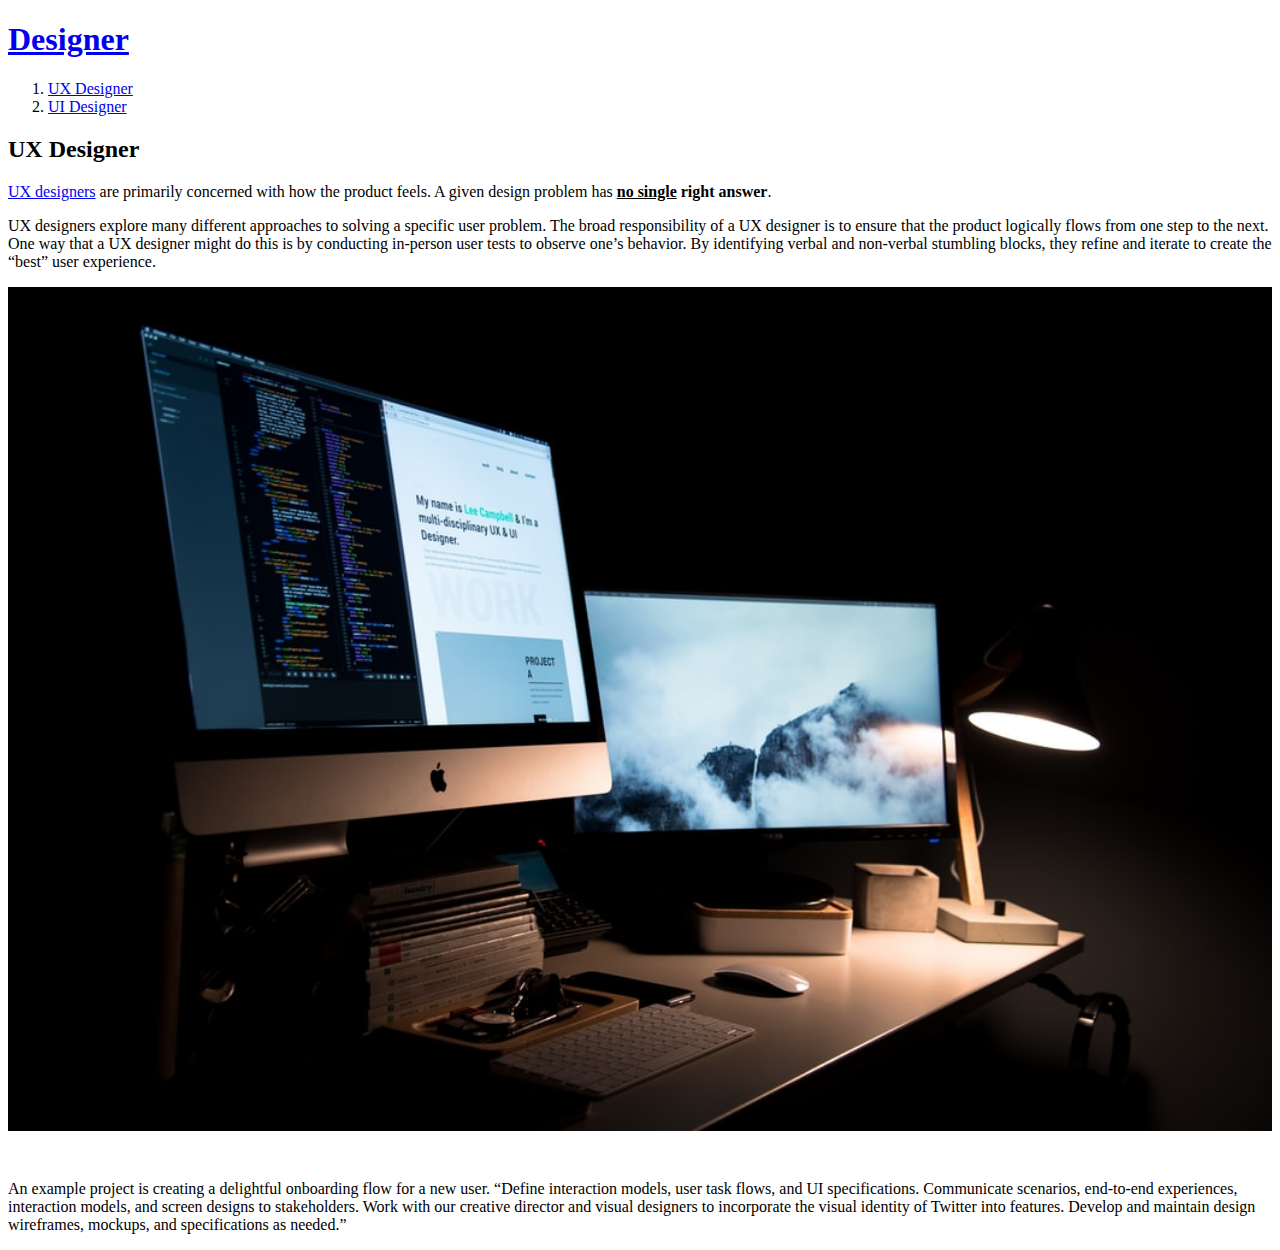
==== 1.html @ 8a7d2e4d "first version" ====
<!doctype html>
<html>
<head>
  <title>UX Designer</title>
  <meta charset="utf-8">
</head>
<body>
  <h1><a href="index.html">Designer</a></h1>
  <ol>
    <li><a href="1.html">UX Designer</a></li>
    <li><a href="2.html">UI Designer</a></li>
  </ol>
  <h2>UX Designer</h2>
  <a href="https://resources.workable.com/ux-designer-job-description"
  target="_blank" title="UX designer job description">UX designers</a> are primarily concerned with how the product feels. A given design problem has <strong><u>no single</u> right answer</strong>. <p>UX designers explore many different approaches to solving a specific user problem. The broad responsibility of a UX designer is to ensure that the product logically flows from one step to the next. One way that a UX designer might do this is by conducting in-person user tests to observe one’s behavior. By identifying verbal and non-verbal stumbling blocks, they refine and iterate to create the “best” user experience.
  <p><img src="dom.jpg" width="100%">
  <p style="margin-top:45px;">An example project is creating a delightful onboarding flow for a new user. “Define interaction models, user task flows, and UI specifications. Communicate scenarios, end-to-end experiences, interaction models, and screen designs to stakeholders. Work with our creative director and visual designers to incorporate the visual identity of Twitter into features. Develop and maintain design wireframes, mockups, and specifications as needed.”</p>
</body>
</html>
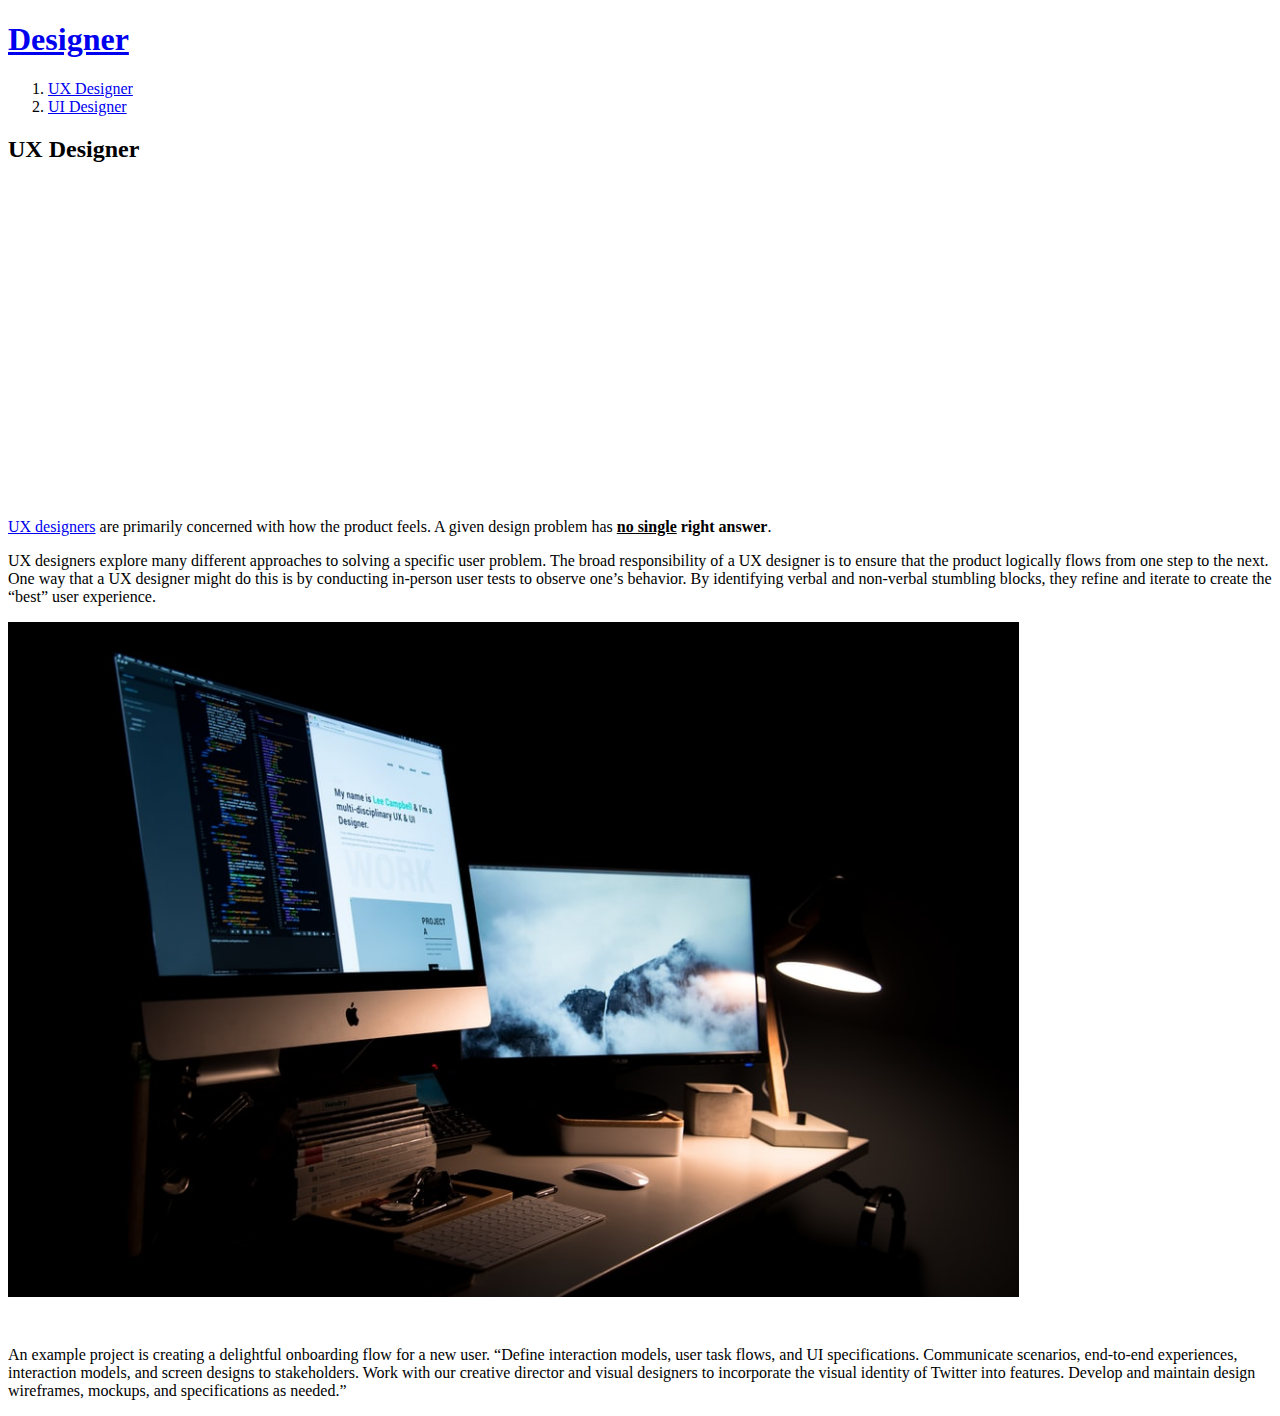
==== commit 006f4531: "Add files via upload" ====
--- a/1.html
+++ b/1.html
@@ -11,9 +11,34 @@
     <li><a href="2.html">UI Designer</a></li>
   </ol>
   <h2>UX Designer</h2>
+  <p>
+    <iframe width="560" height="315" src="https://www.youtube.com/embed/SRec90j6lTY" frameborder="0" allow="accelerometer; autoplay; encrypted-media; gyroscope; picture-in-picture" allowfullscreen></iframe>
+  </p>
   <a href="https://resources.workable.com/ux-designer-job-description"
   target="_blank" title="UX designer job description">UX designers</a> are primarily concerned with how the product feels. A given design problem has <strong><u>no single</u> right answer</strong>. <p>UX designers explore many different approaches to solving a specific user problem. The broad responsibility of a UX designer is to ensure that the product logically flows from one step to the next. One way that a UX designer might do this is by conducting in-person user tests to observe one’s behavior. By identifying verbal and non-verbal stumbling blocks, they refine and iterate to create the “best” user experience.
-  <p><img src="dom.jpg" width="100%">
+  <p><img src="dom.jpg" width="80%">
   <p style="margin-top:45px;">An example project is creating a delightful onboarding flow for a new user. “Define interaction models, user task flows, and UI specifications. Communicate scenarios, end-to-end experiences, interaction models, and screen designs to stakeholders. Work with our creative director and visual designers to incorporate the visual identity of Twitter into features. Develop and maintain design wireframes, mockups, and specifications as needed.”</p>
+  <P>
+    <div id="disqus_thread"></div>
+<script>
+
+/**
+*  RECOMMENDED CONFIGURATION VARIABLES: EDIT AND UNCOMMENT THE SECTION BELOW TO INSERT DYNAMIC VALUES FROM YOUR PLATFORM OR CMS.
+*  LEARN WHY DEFINING THESE VARIABLES IS IMPORTANT: https://disqus.com/admin/universalcode/#configuration-variables*/
+/*
+var disqus_config = function () {
+this.page.url = PAGE_URL;  // Replace PAGE_URL with your page's canonical URL variable
+this.page.identifier = PAGE_IDENTIFIER; // Replace PAGE_IDENTIFIER with your page's unique identifier variable
+};
+*/
+(function() { // DON'T EDIT BELOW THIS LINE
+var d = document, s = d.createElement('script');
+s.src = 'https://ux-ui-designer.disqus.com/embed.js';
+s.setAttribute('data-timestamp', +new Date());
+(d.head || d.body).appendChild(s);
+})();
+</script>
+<noscript>Please enable JavaScript to view the <a href="https://disqus.com/?ref_noscript">comments powered by Disqus.</a></noscript>
+</p>
 </body>
 </html>
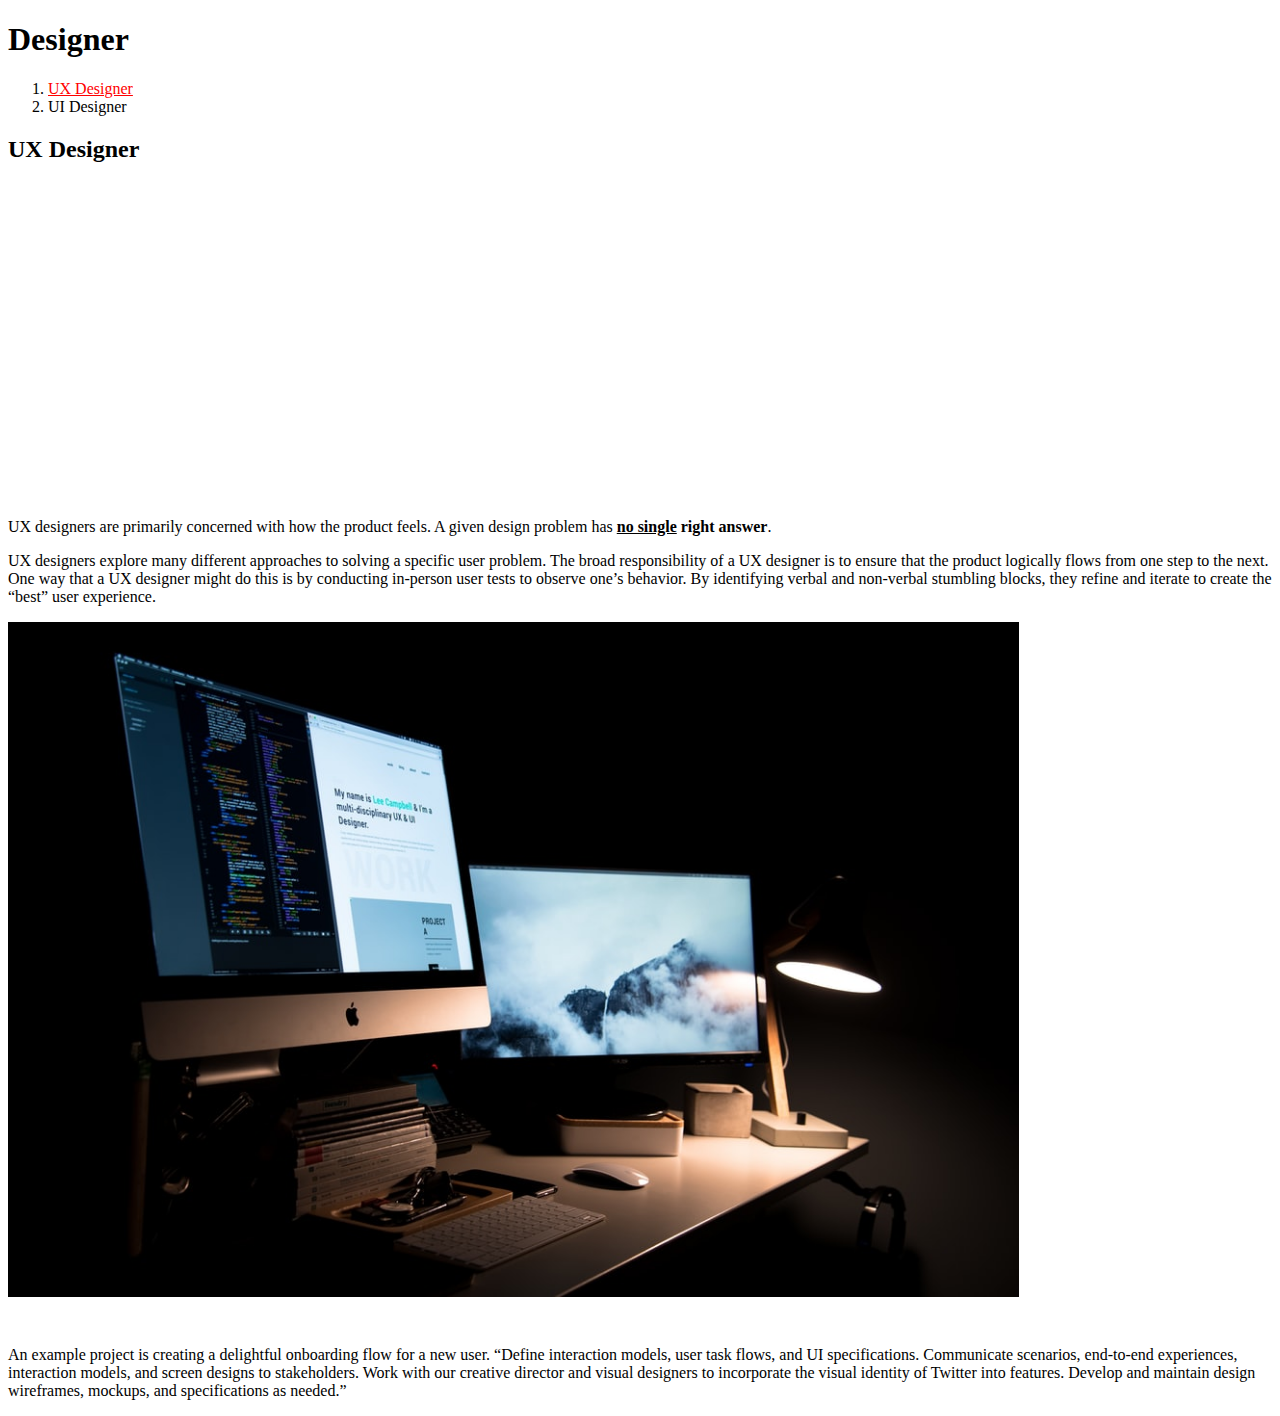
==== commit 0fdbd542: "Add files via upload" ====
--- a/1.html
+++ b/1.html
@@ -3,13 +3,35 @@
 <head>
   <title>UX Designer</title>
   <meta charset="utf-8">
+  <style>
+   a {
+     color:black;
+     text-decoration: none;
+   }
+  </style>
+  <!-- Global site tag (gtag.js) - Google Analytics -->
+<script async src="https://www.googletagmanager.com/gtag/js?id=UA-151970554-1"></script>
+<script>
+  window.dataLayer = window.dataLayer || [];
+  function gtag(){dataLayer.push(arguments);}
+  gtag('js', new Date());
+
+  gtag('config', 'UA-151970554-1');
+</script>
+
 </head>
 <body>
   <h1><a href="index.html">Designer</a></h1>
   <ol>
-    <li><a href="1.html">UX Designer</a></li>
+    <li><a href="1.html" style="color:red;text-decoration:underline">UX Designer</a></li>
     <li><a href="2.html">UI Designer</a></li>
   </ol>
+  <!--
+  <h1><a href="index.html"><font color="red">Designer</font></a></h1>
+  <ol>
+    <li><a href="1.html"><font color="red">UX Designer</font></a></li>
+    <li><a href="2.html"><font color="red">UI Designer</font></a></li>
+-->
   <h2>UX Designer</h2>
   <p>
     <iframe width="560" height="315" src="https://www.youtube.com/embed/SRec90j6lTY" frameborder="0" allow="accelerometer; autoplay; encrypted-media; gyroscope; picture-in-picture" allowfullscreen></iframe>
@@ -39,6 +61,19 @@
 })();
 </script>
 <noscript>Please enable JavaScript to view the <a href="https://disqus.com/?ref_noscript">comments powered by Disqus.</a></noscript>
-</p>
+  </p>
+  <!--Start of Tawk.to Script-->
+<script type="text/javascript">
+var Tawk_API=Tawk_API||{}, Tawk_LoadStart=new Date();
+(function(){
+var s1=document.createElement("script"),s0=document.getElementsByTagName("script")[0];
+s1.async=true;
+s1.src='https://embed.tawk.to/5dc8efbdd96992700fc6ccbf/default';
+s1.charset='UTF-8';
+s1.setAttribute('crossorigin','*');
+s0.parentNode.insertBefore(s1,s0);
+})();
+</script>
+<!--End of Tawk.to Script-->
 </body>
 </html>
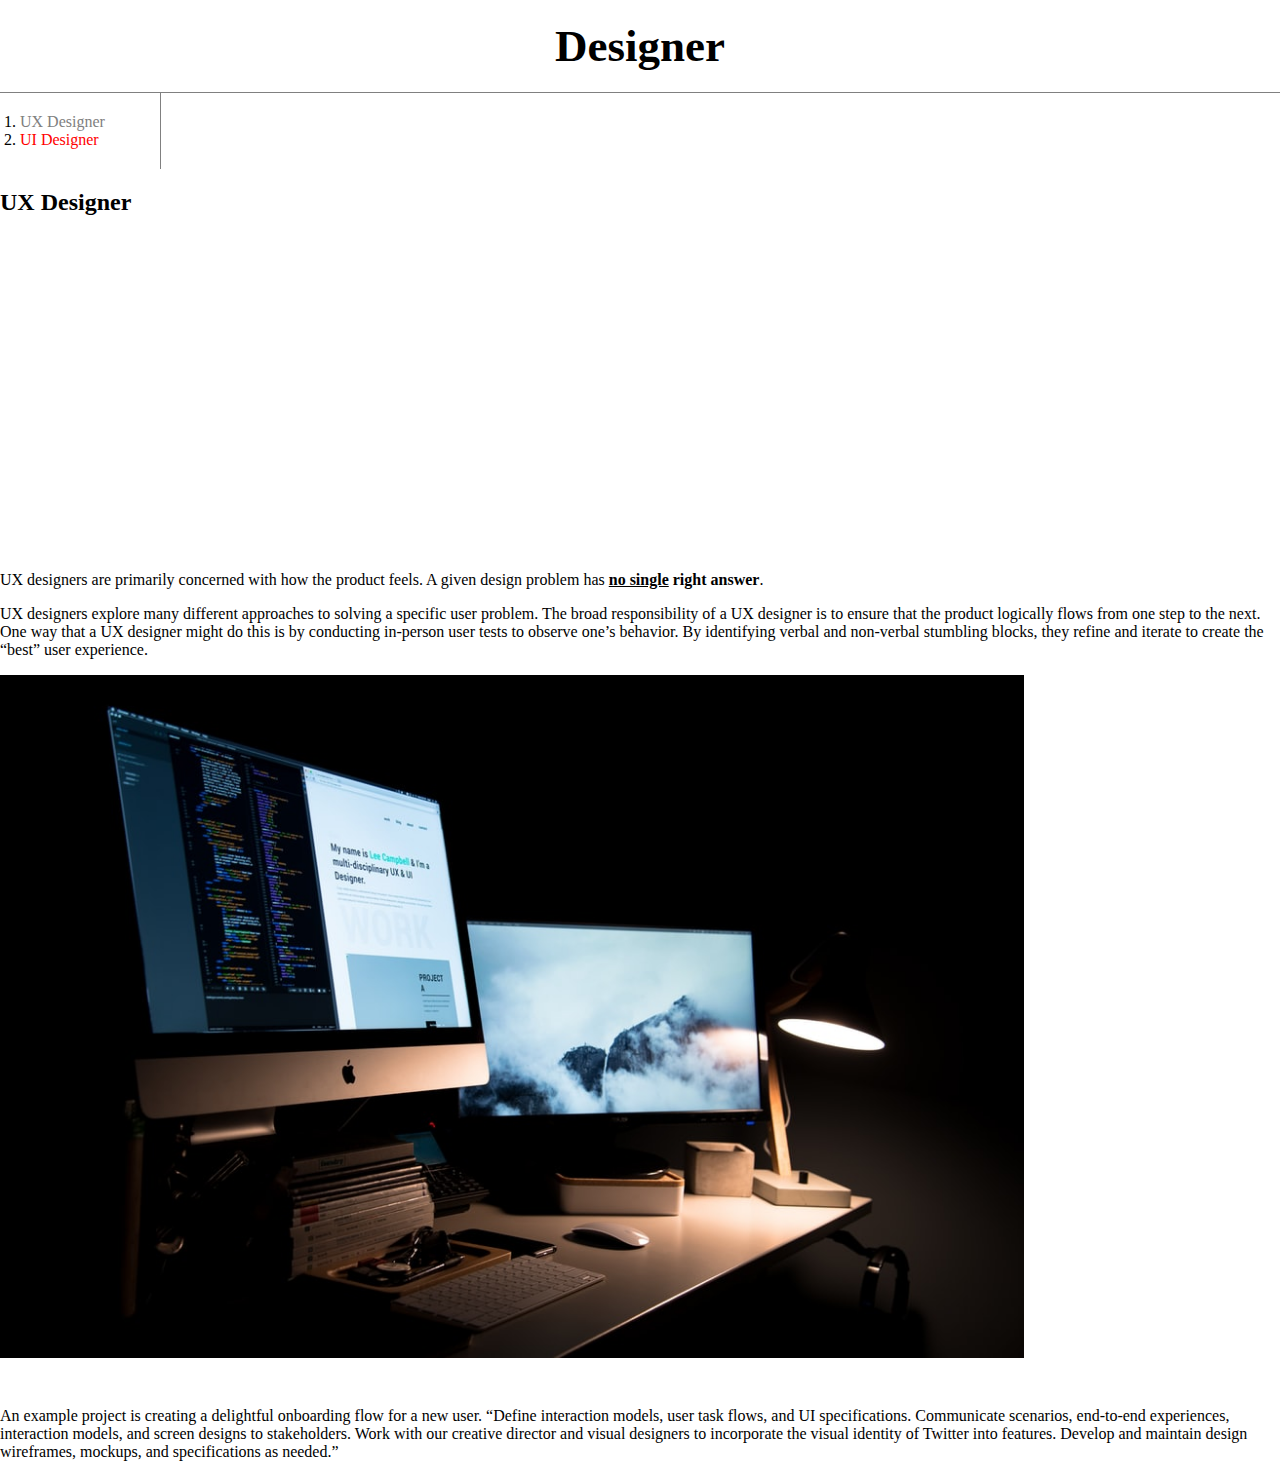
==== commit e4c05e62: "Add files via upload" ====
--- a/1.html
+++ b/1.html
@@ -4,9 +4,31 @@
   <title>UX Designer</title>
   <meta charset="utf-8">
   <style>
+    body{
+      margin:0px;
+    }
+  #active{
+    color:red;
+  }
+  .saw {
+    color:gray;
+  }
    a {
      color:black;
      text-decoration: none;
+   }
+   h1 {
+     font-size:45px;
+     text-align: center;
+     border-bottom:1px solid gray;
+     margin:0;
+     padding:20px;
+   }
+   ol{
+     border-right:1px solid gray;
+     width:120px;
+     margin:0px;
+     padding:20px;
    }
   </style>
   <!-- Global site tag (gtag.js) - Google Analytics -->
@@ -23,8 +45,8 @@
 <body>
   <h1><a href="index.html">Designer</a></h1>
   <ol>
-    <li><a href="1.html" style="color:red;text-decoration:underline">UX Designer</a></li>
-    <li><a href="2.html">UI Designer</a></li>
+    <li><a href="1.html"class="saw">UX Designer</a></li>
+    <li><a href="2.html"class="saw" id="active">UI Designer</a></li>
   </ol>
   <!--
   <h1><a href="index.html"><font color="red">Designer</font></a></h1>
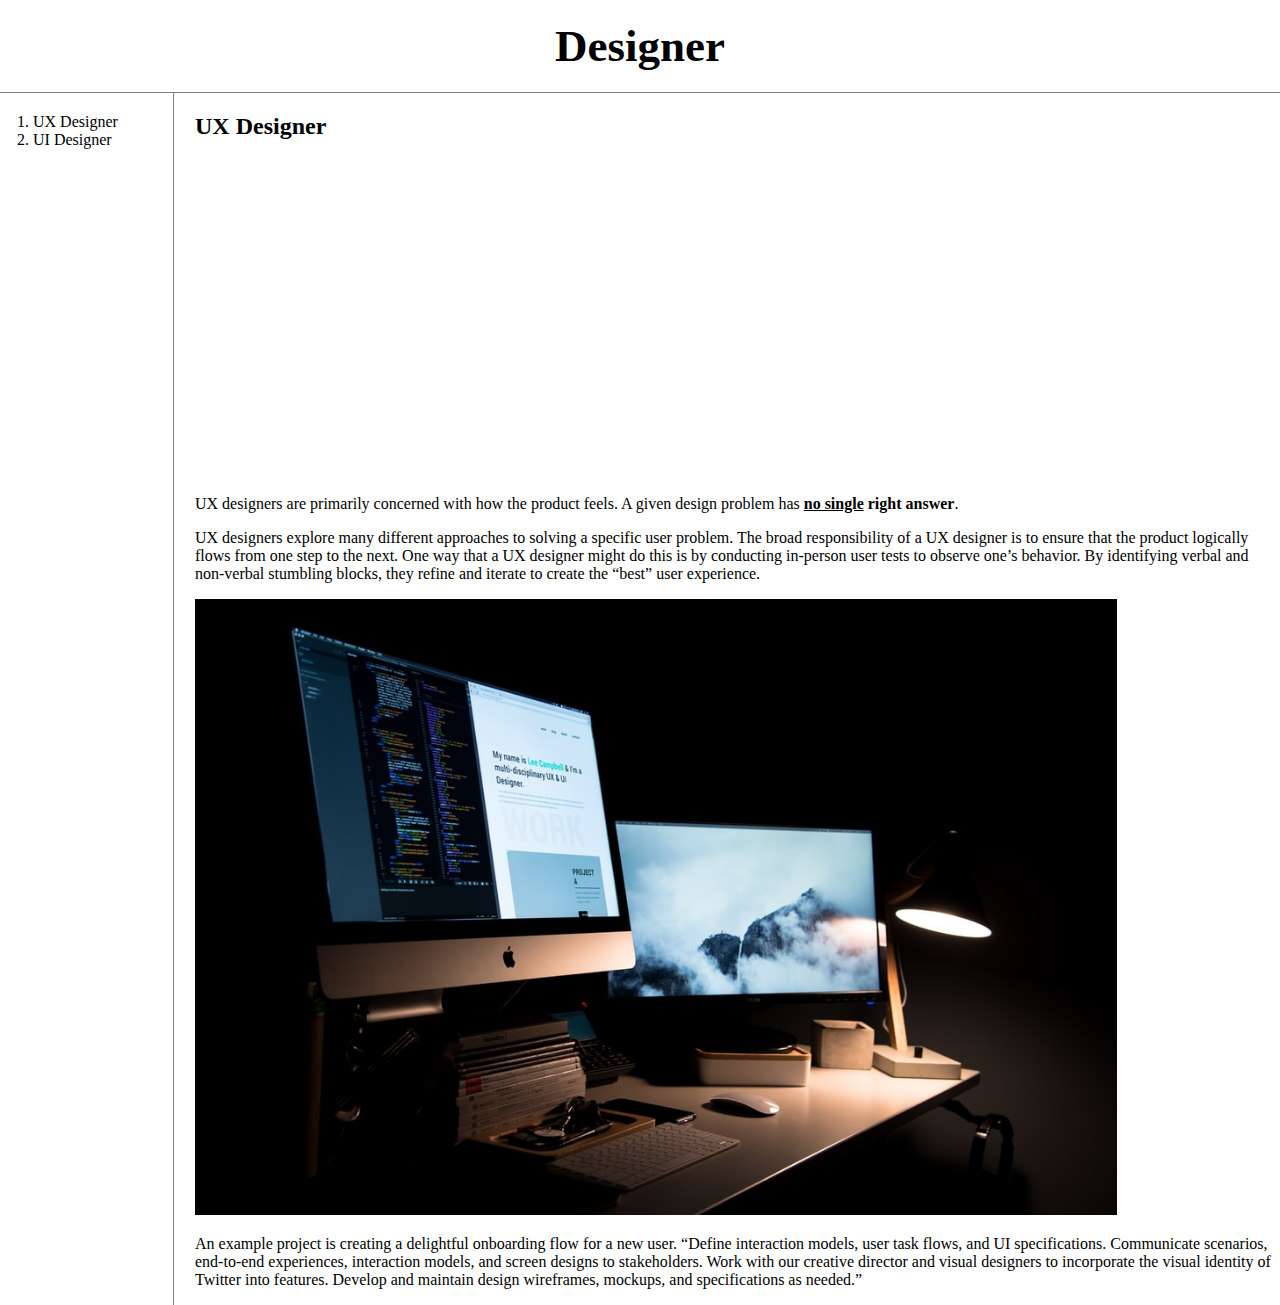
==== commit 0344bd92: "Add files via upload" ====
--- a/1.html
+++ b/1.html
@@ -3,78 +3,34 @@
 <head>
   <title>UX Designer</title>
   <meta charset="utf-8">
-  <style>
-    body{
-      margin:0px;
-    }
-  #active{
-    color:red;
-  }
-  .saw {
-    color:gray;
-  }
-   a {
-     color:black;
-     text-decoration: none;
-   }
-   h1 {
-     font-size:45px;
-     text-align: center;
-     border-bottom:1px solid gray;
-     margin:0;
-     padding:20px;
-   }
-   ol{
-     border-right:1px solid gray;
-     width:120px;
-     margin:0px;
-     padding:20px;
-   }
-  </style>
-  <!-- Global site tag (gtag.js) - Google Analytics -->
+  <link rel="stylesheet" href="style.css">
 <script async src="https://www.googletagmanager.com/gtag/js?id=UA-151970554-1"></script>
 <script>
   window.dataLayer = window.dataLayer || [];
   function gtag(){dataLayer.push(arguments);}
   gtag('js', new Date());
-
   gtag('config', 'UA-151970554-1');
 </script>
-
 </head>
 <body>
   <h1><a href="index.html">Designer</a></h1>
-  <ol>
-    <li><a href="1.html"class="saw">UX Designer</a></li>
-    <li><a href="2.html"class="saw" id="active">UI Designer</a></li>
-  </ol>
-  <!--
-  <h1><a href="index.html"><font color="red">Designer</font></a></h1>
-  <ol>
-    <li><a href="1.html"><font color="red">UX Designer</font></a></li>
-    <li><a href="2.html"><font color="red">UI Designer</font></a></li>
--->
+  <div id="grid">
+    <ol>
+      <li><a href="1.html"class="saw">UX Designer</a></li>
+      <li><a href="2.html"class="saw" id="active">UI Designer</a></li>
+    </ol>
+    <div id="article">
   <h2>UX Designer</h2>
   <p>
     <iframe width="560" height="315" src="https://www.youtube.com/embed/SRec90j6lTY" frameborder="0" allow="accelerometer; autoplay; encrypted-media; gyroscope; picture-in-picture" allowfullscreen></iframe>
   </p>
   <a href="https://resources.workable.com/ux-designer-job-description"
   target="_blank" title="UX designer job description">UX designers</a> are primarily concerned with how the product feels. A given design problem has <strong><u>no single</u> right answer</strong>. <p>UX designers explore many different approaches to solving a specific user problem. The broad responsibility of a UX designer is to ensure that the product logically flows from one step to the next. One way that a UX designer might do this is by conducting in-person user tests to observe one’s behavior. By identifying verbal and non-verbal stumbling blocks, they refine and iterate to create the “best” user experience.
-  <p><img src="dom.jpg" width="80%">
-  <p style="margin-top:45px;">An example project is creating a delightful onboarding flow for a new user. “Define interaction models, user task flows, and UI specifications. Communicate scenarios, end-to-end experiences, interaction models, and screen designs to stakeholders. Work with our creative director and visual designers to incorporate the visual identity of Twitter into features. Develop and maintain design wireframes, mockups, and specifications as needed.”</p>
+  <p><img src="dom.jpg" width="85%">
+  <p style="margin-top:10px;">An example project is creating a delightful onboarding flow for a new user. “Define interaction models, user task flows, and UI specifications. Communicate scenarios, end-to-end experiences, interaction models, and screen designs to stakeholders. Work with our creative director and visual designers to incorporate the visual identity of Twitter into features. Develop and maintain design wireframes, mockups, and specifications as needed.”</p>
   <P>
     <div id="disqus_thread"></div>
 <script>
-
-/**
-*  RECOMMENDED CONFIGURATION VARIABLES: EDIT AND UNCOMMENT THE SECTION BELOW TO INSERT DYNAMIC VALUES FROM YOUR PLATFORM OR CMS.
-*  LEARN WHY DEFINING THESE VARIABLES IS IMPORTANT: https://disqus.com/admin/universalcode/#configuration-variables*/
-/*
-var disqus_config = function () {
-this.page.url = PAGE_URL;  // Replace PAGE_URL with your page's canonical URL variable
-this.page.identifier = PAGE_IDENTIFIER; // Replace PAGE_IDENTIFIER with your page's unique identifier variable
-};
-*/
 (function() { // DON'T EDIT BELOW THIS LINE
 var d = document, s = d.createElement('script');
 s.src = 'https://ux-ui-designer.disqus.com/embed.js';
@@ -84,7 +40,6 @@
 </script>
 <noscript>Please enable JavaScript to view the <a href="https://disqus.com/?ref_noscript">comments powered by Disqus.</a></noscript>
   </p>
-  <!--Start of Tawk.to Script-->
 <script type="text/javascript">
 var Tawk_API=Tawk_API||{}, Tawk_LoadStart=new Date();
 (function(){
@@ -96,6 +51,5 @@
 s0.parentNode.insertBefore(s1,s0);
 })();
 </script>
-<!--End of Tawk.to Script-->
 </body>
 </html>
--- a/style.css
+++ b/style.css
@@ -0,0 +1,41 @@
+body{
+  margin:0;
+}
+a {
+ color:black;
+ text-decoration: none;
+}
+h1 {
+ font-size:45px;
+ text-align: center;
+ border-bottom:1px solid gray;
+ margin:0;
+ padding:20px;
+}
+ol{
+ border-right:1px solid gray;
+ width:120px;
+ margin:0px;
+ padding:20px;
+}
+#grid{
+ display: grid;
+ grid-template-columns: 150px 1fr;
+}
+#grid ol{
+ padding-left:33px;
+}
+#grid #article{
+padding-left: 45px;
+}
+@media(max-width:800px){
+ #grid{
+   display: block;
+  }
+  ol{
+    border-right:none;
+  }
+  h1 {
+    border-bottom:none;
+  }
+}
